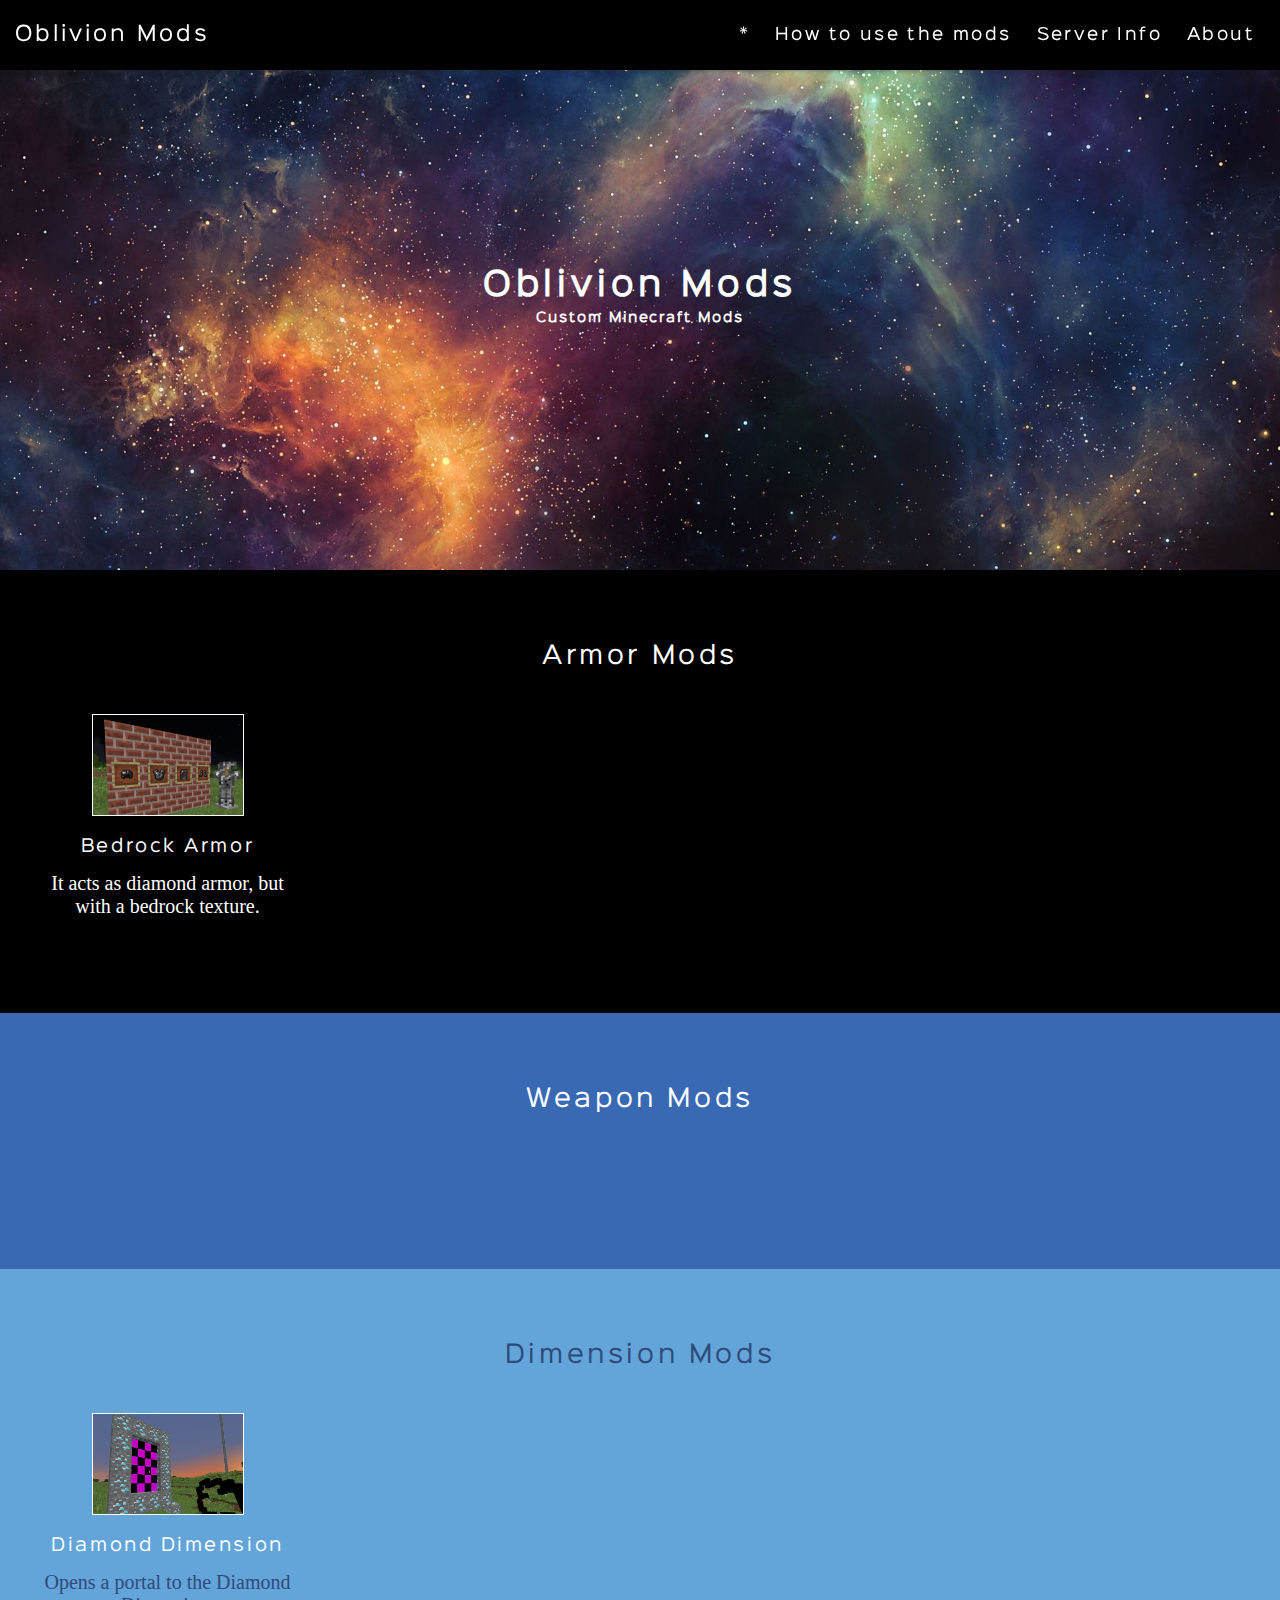
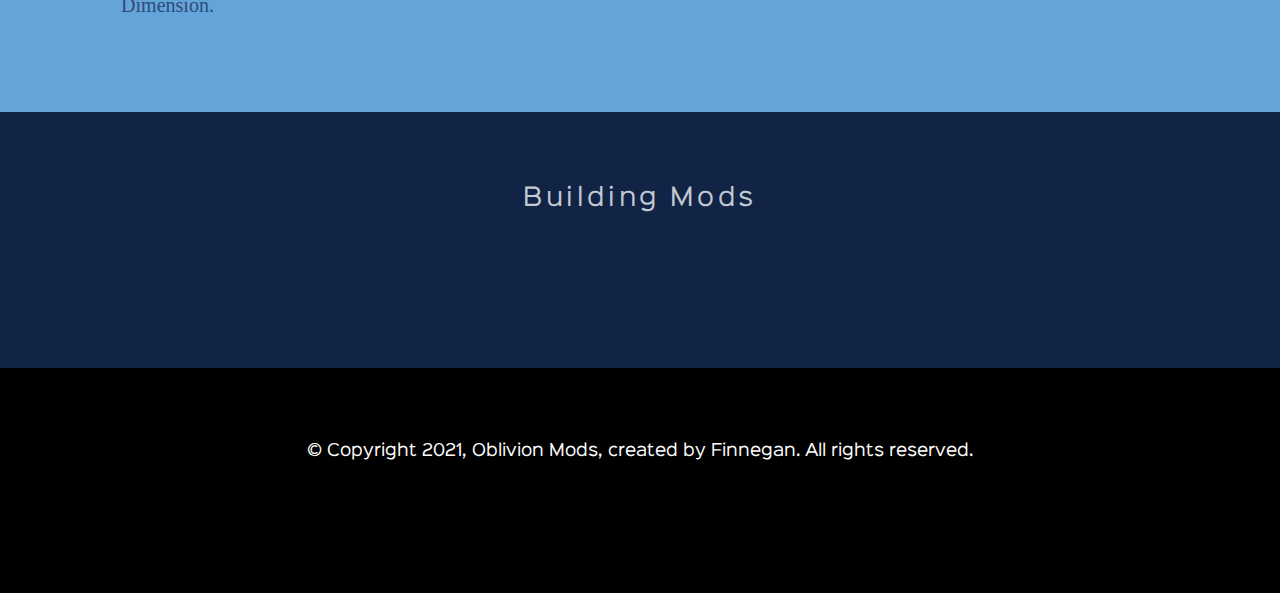
==== index.html @ d6055b13 "website update" ====
<!DOCTYPE html>

<html lang="en" xmlns="http://www.w3.org/1999/xhtml">

<head>
    <meta charset="utf-8" />
    <meta name="viewport" content="width=device-width, initial-scale=1, shrink-to-fit=no">
    <title>
        Oblivion Mods
    </title>
    <link rel="icon" href="images/favicon.png">
    <link rel="stylesheet" href="css/hamburgers.min.css">
    <link rel="stylesheet" type="text/css" href="css/index.css">
    <script type="text/javascript" src="js/index.js"></script>
</head>

<body>
    <header>
        <nav class="nav">
            <div class="nav-brand">
                <a href="index.html"><!--<div class="logo-image"></div>-->Oblivion Mods</a>
            </div>
            <button class="hamburger hamburger--collapse" type="button">
                <span class="hamburger-box">
                    <span class="hamburger-inner"></span>
                </span>
            </button>   
            <div class="nav-links">
                <ul>
                    <li><a href="./Treys-mods.html">*</a></li>
                    <li><a href="./how-to-use-mods.html">How to use the mods</a></li>
                    <li><a href="./server-info.html">Server Info</a></li>
                    <li><a href="./about.html">About</a></li>
                </ul>
            </div>
        </nav>
    </header>
    <section class="home-image">
        <div class="home-image-inner">
            <h1>Oblivion Mods</h1>
            <h3>Custom Minecraft Mods</h3>
        </div>
    </section>
    <section class="home-section">
        <div class="home-section-inner">
            <h2>Armor Mods</h2>
            <div class="grid-container">
                <div class="grid-item">
                    <img class="bedrock-armor" src="./images/bedrock-armor.png" alt="Bedrock armor">
                    <div><a href="./mods/bedrock_armor.jar" alt="Bedrock Armor"><h3>Bedrock Armor</h3></a></div>
                    It acts as diamond armor, but with a bedrock texture.
                </div>
                <div class="grid-item">
                    <div><h3></h3></div>
                    <div><a href="#" alt=""></a></div>
                    
                </div>
                <div class="grid-item">
                    <div><h3></h3></div>
                    <div><a href="#" alt=""></a></div>
                    
                </div>
                <div class="grid-item">
                    <div><h3></h3></div>
                    <div><a href="#" alt=""></a></div>
                    
                </div>
            </div>
        </div>
    </section>
    <section class="home-section">
        <div class="home-section-inner">
            <h2>Weapon Mods</h2>
            <div class="grid-container">
                <div class="grid-item">
                    <div><h3></h3></div>
                    <div><a href="#" alt=""></a></div>
                    
                </div>
                <div class="grid-item">
                    <div><h3></h3></div>
                    <div><a href="#" alt=""></a></div>
                    
                </div>
                <div class="grid-item">
                    <div><h3></h3></div>
                    <div><a href="#" alt=""></a></div>
                    
                </div>
                <div class="grid-item">
                    <div><h3></h3></div>
                    <div><a href="#" alt=""></a></div>
                    
                </div>
            </div>
        </div>
    </section>
    <section class="home-section">
        <div class="home-section-inner">
            <h2>Dimension Mods</h2>
            <div class="grid-container">
                <div class="grid-item">
                    <img class="diamond-portal" src="./images/diamond-portal.png" alt="Diamond Portal">
                    <div><a href="./mods/diamond_dimension.jar" alt="Diamond Dimension"><h3>Diamond Dimension</h3></a></div>
                    Opens a portal to the Diamond Dimension.
                </div>
                <div class="grid-item">
                    <div><h3></h3></div>
                    <div><a href="#" alt=""></a></div>
                    
                </div>
                <div class="grid-item">
                    <div><h3></h3></div>
                    <div><a href="#" alt=""></a></div>
                    
                </div>
                <div class="grid-item">
                    <div><h3></h3></div>
                    <div><a href="#" alt=""></a></div>
                    
                </div>
            </div>
        </div>
    </section>
    <section class="home-section">
        <div class="home-section-inner">
            <h2>Building Mods</h2>
            <div class="grid-container">
                <div class="grid-item">
                    <div><h3></h3></div>
                    <div><a href="#" alt=""></a></div>
                    
                </div>
                <div class="grid-item">
                    <div><h3></h3></div>
                    <div><a href="#" alt=""></a></div>
                    
                </div>
                <div class="grid-item">
                    <div><h3></h3></div>
                    <div><a href="#" alt=""></a></div>
                    
                </div>
                <div class="grid-item">
                    <div><h3></h3></div>
                    <div><a href="#" alt=""></a></div>
                    
                </div>
            </div>
        </div>
    </section>
    <footer>
        <div class="footer-content">
            <div class="footer-copyright">&copy; Copyright 2021, Oblivion Mods, created by Finnegan. All rights reserved.</div>
        </div>
    </footer>
</body>
</html>
---- css/hamburgers.min.css ----
/*!
 * Hamburgers
 * @description Tasty CSS-animated hamburgers
 * @author Jonathan Suh @jonsuh
 * @site https://jonsuh.com/hamburgers
 * @link https://github.com/jonsuh/hamburgers
 */.hamburger{font:inherit;display:inline-block;overflow:visible;margin:0;padding:15px;cursor:pointer;transition-timing-function:linear;transition-duration:.15s;transition-property:opacity,filter;text-transform:none;color:inherit;border:0;background-color:transparent}.hamburger.is-active:hover,.hamburger:hover{opacity:.7}.hamburger.is-active .hamburger-inner,.hamburger.is-active .hamburger-inner:after,.hamburger.is-active .hamburger-inner:before{background-color:#000}.hamburger-box{position:relative;display:inline-block;width:40px;height:24px}.hamburger-inner{top:50%;display:block;margin-top:-2px}.hamburger-inner,.hamburger-inner:after,.hamburger-inner:before{position:absolute;width:40px;height:4px;transition-timing-function:ease;transition-duration:.15s;transition-property:transform;border-radius:4px;background-color:#000}.hamburger-inner:after,.hamburger-inner:before{display:block;content:""}.hamburger-inner:before{top:-10px}.hamburger-inner:after{bottom:-10px}.hamburger--3dx .hamburger-box{perspective:80px}.hamburger--3dx .hamburger-inner{transition:transform .15s cubic-bezier(.645,.045,.355,1),background-color 0s cubic-bezier(.645,.045,.355,1) .1s}.hamburger--3dx .hamburger-inner:after,.hamburger--3dx .hamburger-inner:before{transition:transform 0s cubic-bezier(.645,.045,.355,1) .1s}.hamburger--3dx.is-active .hamburger-inner{transform:rotateY(180deg);background-color:transparent!important}.hamburger--3dx.is-active .hamburger-inner:before{transform:translate3d(0,10px,0) rotate(45deg)}.hamburger--3dx.is-active .hamburger-inner:after{transform:translate3d(0,-10px,0) rotate(-45deg)}.hamburger--3dx-r .hamburger-box{perspective:80px}.hamburger--3dx-r .hamburger-inner{transition:transform .15s cubic-bezier(.645,.045,.355,1),background-color 0s cubic-bezier(.645,.045,.355,1) .1s}.hamburger--3dx-r .hamburger-inner:after,.hamburger--3dx-r .hamburger-inner:before{transition:transform 0s cubic-bezier(.645,.045,.355,1) .1s}.hamburger--3dx-r.is-active .hamburger-inner{transform:rotateY(-180deg);background-color:transparent!important}.hamburger--3dx-r.is-active .hamburger-inner:before{transform:translate3d(0,10px,0) rotate(45deg)}.hamburger--3dx-r.is-active .hamburger-inner:after{transform:translate3d(0,-10px,0) rotate(-45deg)}.hamburger--3dy .hamburger-box{perspective:80px}.hamburger--3dy .hamburger-inner{transition:transform .15s cubic-bezier(.645,.045,.355,1),background-color 0s cubic-bezier(.645,.045,.355,1) .1s}.hamburger--3dy .hamburger-inner:after,.hamburger--3dy .hamburger-inner:before{transition:transform 0s cubic-bezier(.645,.045,.355,1) .1s}.hamburger--3dy.is-active .hamburger-inner{transform:rotateX(-180deg);background-color:transparent!important}.hamburger--3dy.is-active .hamburger-inner:before{transform:translate3d(0,10px,0) rotate(45deg)}.hamburger--3dy.is-active .hamburger-inner:after{transform:translate3d(0,-10px,0) rotate(-45deg)}.hamburger--3dy-r .hamburger-box{perspective:80px}.hamburger--3dy-r .hamburger-inner{transition:transform .15s cubic-bezier(.645,.045,.355,1),background-color 0s cubic-bezier(.645,.045,.355,1) .1s}.hamburger--3dy-r .hamburger-inner:after,.hamburger--3dy-r .hamburger-inner:before{transition:transform 0s cubic-bezier(.645,.045,.355,1) .1s}.hamburger--3dy-r.is-active .hamburger-inner{transform:rotateX(180deg);background-color:transparent!important}.hamburger--3dy-r.is-active .hamburger-inner:before{transform:translate3d(0,10px,0) rotate(45deg)}.hamburger--3dy-r.is-active .hamburger-inner:after{transform:translate3d(0,-10px,0) rotate(-45deg)}.hamburger--3dxy .hamburger-box{perspective:80px}.hamburger--3dxy .hamburger-inner{transition:transform .15s cubic-bezier(.645,.045,.355,1),background-color 0s cubic-bezier(.645,.045,.355,1) .1s}.hamburger--3dxy .hamburger-inner:after,.hamburger--3dxy .hamburger-inner:before{transition:transform 0s cubic-bezier(.645,.045,.355,1) .1s}.hamburger--3dxy.is-active .hamburger-inner{transform:rotateX(180deg) rotateY(180deg);background-color:transparent!important}.hamburger--3dxy.is-active .hamburger-inner:before{transform:translate3d(0,10px,0) rotate(45deg)}.hamburger--3dxy.is-active .hamburger-inner:after{transform:translate3d(0,-10px,0) rotate(-45deg)}.hamburger--3dxy-r .hamburger-box{perspective:80px}.hamburger--3dxy-r .hamburger-inner{transition:transform .15s cubic-bezier(.645,.045,.355,1),background-color 0s cubic-bezier(.645,.045,.355,1) .1s}.hamburger--3dxy-r .hamburger-inner:after,.hamburger--3dxy-r .hamburger-inner:before{transition:transform 0s cubic-bezier(.645,.045,.355,1) .1s}.hamburger--3dxy-r.is-active .hamburger-inner{transform:rotateX(180deg) rotateY(180deg) rotate(-180deg);background-color:transparent!important}.hamburger--3dxy-r.is-active .hamburger-inner:before{transform:translate3d(0,10px,0) rotate(45deg)}.hamburger--3dxy-r.is-active .hamburger-inner:after{transform:translate3d(0,-10px,0) rotate(-45deg)}.hamburger--arrow.is-active .hamburger-inner:before{transform:translate3d(-8px,0,0) rotate(-45deg) scaleX(.7)}.hamburger--arrow.is-active .hamburger-inner:after{transform:translate3d(-8px,0,0) rotate(45deg) scaleX(.7)}.hamburger--arrow-r.is-active .hamburger-inner:before{transform:translate3d(8px,0,0) rotate(45deg) scaleX(.7)}.hamburger--arrow-r.is-active .hamburger-inner:after{transform:translate3d(8px,0,0) rotate(-45deg) scaleX(.7)}.hamburger--arrowalt .hamburger-inner:before{transition:top .1s ease .1s,transform .1s cubic-bezier(.165,.84,.44,1)}.hamburger--arrowalt .hamburger-inner:after{transition:bottom .1s ease .1s,transform .1s cubic-bezier(.165,.84,.44,1)}.hamburger--arrowalt.is-active .hamburger-inner:before{top:0;transition:top .1s ease,transform .1s cubic-bezier(.895,.03,.685,.22) .1s;transform:translate3d(-8px,-10px,0) rotate(-45deg) scaleX(.7)}.hamburger--arrowalt.is-active .hamburger-inner:after{bottom:0;transition:bottom .1s ease,transform .1s cubic-bezier(.895,.03,.685,.22) .1s;transform:translate3d(-8px,10px,0) rotate(45deg) scaleX(.7)}.hamburger--arrowalt-r .hamburger-inner:before{transition:top .1s ease .1s,transform .1s cubic-bezier(.165,.84,.44,1)}.hamburger--arrowalt-r .hamburger-inner:after{transition:bottom .1s ease .1s,transform .1s cubic-bezier(.165,.84,.44,1)}.hamburger--arrowalt-r.is-active .hamburger-inner:before{top:0;transition:top .1s ease,transform .1s cubic-bezier(.895,.03,.685,.22) .1s;transform:translate3d(8px,-10px,0) rotate(45deg) scaleX(.7)}.hamburger--arrowalt-r.is-active .hamburger-inner:after{bottom:0;transition:bottom .1s ease,transform .1s cubic-bezier(.895,.03,.685,.22) .1s;transform:translate3d(8px,10px,0) rotate(-45deg) scaleX(.7)}.hamburger--arrowturn.is-active .hamburger-inner{transform:rotate(-180deg)}.hamburger--arrowturn.is-active .hamburger-inner:before{transform:translate3d(8px,0,0) rotate(45deg) scaleX(.7)}.hamburger--arrowturn.is-active .hamburger-inner:after{transform:translate3d(8px,0,0) rotate(-45deg) scaleX(.7)}.hamburger--arrowturn-r.is-active .hamburger-inner{transform:rotate(-180deg)}.hamburger--arrowturn-r.is-active .hamburger-inner:before{transform:translate3d(-8px,0,0) rotate(-45deg) scaleX(.7)}.hamburger--arrowturn-r.is-active .hamburger-inner:after{transform:translate3d(-8px,0,0) rotate(45deg) scaleX(.7)}.hamburger--boring .hamburger-inner,.hamburger--boring .hamburger-inner:after,.hamburger--boring .hamburger-inner:before{transition-property:none}.hamburger--boring.is-active .hamburger-inner{transform:rotate(45deg)}.hamburger--boring.is-active .hamburger-inner:before{top:0;opacity:0}.hamburger--boring.is-active .hamburger-inner:after{bottom:0;transform:rotate(-90deg)}.hamburger--collapse .hamburger-inner{top:auto;bottom:0;transition-delay:.13s;transition-timing-function:cubic-bezier(.55,.055,.675,.19);transition-duration:.13s}.hamburger--collapse .hamburger-inner:after{top:-20px;transition:top .2s cubic-bezier(.33333,.66667,.66667,1) .2s,opacity .1s linear}.hamburger--collapse .hamburger-inner:before{transition:top .12s cubic-bezier(.33333,.66667,.66667,1) .2s,transform .13s cubic-bezier(.55,.055,.675,.19)}.hamburger--collapse.is-active .hamburger-inner{transition-delay:.22s;transition-timing-function:cubic-bezier(.215,.61,.355,1);transform:translate3d(0,-10px,0) rotate(-45deg)}.hamburger--collapse.is-active .hamburger-inner:after{top:0;transition:top .2s cubic-bezier(.33333,0,.66667,.33333),opacity .1s linear .22s;opacity:0}.hamburger--collapse.is-active .hamburger-inner:before{top:0;transition:top .1s cubic-bezier(.33333,0,.66667,.33333) .16s,transform .13s cubic-bezier(.215,.61,.355,1) .25s;transform:rotate(-90deg)}.hamburger--collapse-r .hamburger-inner{top:auto;bottom:0;transition-delay:.13s;transition-timing-function:cubic-bezier(.55,.055,.675,.19);transition-duration:.13s}.hamburger--collapse-r .hamburger-inner:after{top:-20px;transition:top .2s cubic-bezier(.33333,.66667,.66667,1) .2s,opacity .1s linear}.hamburger--collapse-r .hamburger-inner:before{transition:top .12s cubic-bezier(.33333,.66667,.66667,1) .2s,transform .13s cubic-bezier(.55,.055,.675,.19)}.hamburger--collapse-r.is-active .hamburger-inner{transition-delay:.22s;transition-timing-function:cubic-bezier(.215,.61,.355,1);transform:translate3d(0,-10px,0) rotate(45deg)}.hamburger--collapse-r.is-active .hamburger-inner:after{top:0;transition:top .2s cubic-bezier(.33333,0,.66667,.33333),opacity .1s linear .22s;opacity:0}.hamburger--collapse-r.is-active .hamburger-inner:before{top:0;transition:top .1s cubic-bezier(.33333,0,.66667,.33333) .16s,transform .13s cubic-bezier(.215,.61,.355,1) .25s;transform:rotate(90deg)}.hamburger--elastic .hamburger-inner{top:2px;transition-timing-function:cubic-bezier(.68,-.55,.265,1.55);transition-duration:.275s}.hamburger--elastic .hamburger-inner:before{top:10px;transition:opacity .125s ease .275s}.hamburger--elastic .hamburger-inner:after{top:20px;transition:transform .275s cubic-bezier(.68,-.55,.265,1.55)}.hamburger--elastic.is-active .hamburger-inner{transition-delay:75ms;transform:translate3d(0,10px,0) rotate(135deg)}.hamburger--elastic.is-active .hamburger-inner:before{transition-delay:0s;opacity:0}.hamburger--elastic.is-active .hamburger-inner:after{transition-delay:75ms;transform:translate3d(0,-20px,0) rotate(-270deg)}.hamburger--elastic-r .hamburger-inner{top:2px;transition-timing-function:cubic-bezier(.68,-.55,.265,1.55);transition-duration:.275s}.hamburger--elastic-r .hamburger-inner:before{top:10px;transition:opacity .125s ease .275s}.hamburger--elastic-r .hamburger-inner:after{top:20px;transition:transform .275s cubic-bezier(.68,-.55,.265,1.55)}.hamburger--elastic-r.is-active .hamburger-inner{transition-delay:75ms;transform:translate3d(0,10px,0) rotate(-135deg)}.hamburger--elastic-r.is-active .hamburger-inner:before{transition-delay:0s;opacity:0}.hamburger--elastic-r.is-active .hamburger-inner:after{transition-delay:75ms;transform:translate3d(0,-20px,0) rotate(270deg)}.hamburger--emphatic{overflow:hidden}.hamburger--emphatic .hamburger-inner{transition:background-color .125s ease-in .175s}.hamburger--emphatic .hamburger-inner:before{left:0;transition:transform .125s cubic-bezier(.6,.04,.98,.335),top .05s linear .125s,left .125s ease-in .175s}.hamburger--emphatic .hamburger-inner:after{top:10px;right:0;transition:transform .125s cubic-bezier(.6,.04,.98,.335),top .05s linear .125s,right .125s ease-in .175s}.hamburger--emphatic.is-active .hamburger-inner{transition-delay:0s;transition-timing-function:ease-out;background-color:transparent!important}.hamburger--emphatic.is-active .hamburger-inner:before{top:-80px;left:-80px;transition:left .125s ease-out,top .05s linear .125s,transform .125s cubic-bezier(.075,.82,.165,1) .175s;transform:translate3d(80px,80px,0) rotate(45deg)}.hamburger--emphatic.is-active .hamburger-inner:after{top:-80px;right:-80px;transition:right .125s ease-out,top .05s linear .125s,transform .125s cubic-bezier(.075,.82,.165,1) .175s;transform:translate3d(-80px,80px,0) rotate(-45deg)}.hamburger--emphatic-r{overflow:hidden}.hamburger--emphatic-r .hamburger-inner{transition:background-color .125s ease-in .175s}.hamburger--emphatic-r .hamburger-inner:before{left:0;transition:transform .125s cubic-bezier(.6,.04,.98,.335),top .05s linear .125s,left .125s ease-in .175s}.hamburger--emphatic-r .hamburger-inner:after{top:10px;right:0;transition:transform .125s cubic-bezier(.6,.04,.98,.335),top .05s linear .125s,right .125s ease-in .175s}.hamburger--emphatic-r.is-active .hamburger-inner{transition-delay:0s;transition-timing-function:ease-out;background-color:transparent!important}.hamburger--emphatic-r.is-active .hamburger-inner:before{top:80px;left:-80px;transition:left .125s ease-out,top .05s linear .125s,transform .125s cubic-bezier(.075,.82,.165,1) .175s;transform:translate3d(80px,-80px,0) rotate(-45deg)}.hamburger--emphatic-r.is-active .hamburger-inner:after{top:80px;right:-80px;transition:right .125s ease-out,top .05s linear .125s,transform .125s cubic-bezier(.075,.82,.165,1) .175s;transform:translate3d(-80px,-80px,0) rotate(45deg)}.hamburger--minus .hamburger-inner:after,.hamburger--minus .hamburger-inner:before{transition:bottom .08s ease-out 0s,top .08s ease-out 0s,opacity 0s linear}.hamburger--minus.is-active .hamburger-inner:after,.hamburger--minus.is-active .hamburger-inner:before{transition:bottom .08s ease-out,top .08s ease-out,opacity 0s linear .08s;opacity:0}.hamburger--minus.is-active .hamburger-inner:before{top:0}.hamburger--minus.is-active .hamburger-inner:after{bottom:0}.hamburger--slider .hamburger-inner{top:2px}.hamburger--slider .hamburger-inner:before{top:10px;transition-timing-function:ease;transition-duration:.15s;transition-property:transform,opacity}.hamburger--slider .hamburger-inner:after{top:20px}.hamburger--slider.is-active .hamburger-inner{transform:translate3d(0,10px,0) rotate(45deg)}.hamburger--slider.is-active .hamburger-inner:before{transform:rotate(-45deg) translate3d(-5.71429px,-6px,0);opacity:0}.hamburger--slider.is-active .hamburger-inner:after{transform:translate3d(0,-20px,0) rotate(-90deg)}.hamburger--slider-r .hamburger-inner{top:2px}.hamburger--slider-r .hamburger-inner:before{top:10px;transition-timing-function:ease;transition-duration:.15s;transition-property:transform,opacity}.hamburger--slider-r .hamburger-inner:after{top:20px}.hamburger--slider-r.is-active .hamburger-inner{transform:translate3d(0,10px,0) rotate(-45deg)}.hamburger--slider-r.is-active .hamburger-inner:before{transform:rotate(45deg) translate3d(5.71429px,-6px,0);opacity:0}.hamburger--slider-r.is-active .hamburger-inner:after{transform:translate3d(0,-20px,0) rotate(90deg)}.hamburger--spin .hamburger-inner{transition-timing-function:cubic-bezier(.55,.055,.675,.19);transition-duration:.22s}.hamburger--spin .hamburger-inner:before{transition:top .1s ease-in .25s,opacity .1s ease-in}.hamburger--spin .hamburger-inner:after{transition:bottom .1s ease-in .25s,transform .22s cubic-bezier(.55,.055,.675,.19)}.hamburger--spin.is-active .hamburger-inner{transition-delay:.12s;transition-timing-function:cubic-bezier(.215,.61,.355,1);transform:rotate(225deg)}.hamburger--spin.is-active .hamburger-inner:before{top:0;transition:top .1s ease-out,opacity .1s ease-out .12s;opacity:0}.hamburger--spin.is-active .hamburger-inner:after{bottom:0;transition:bottom .1s ease-out,transform .22s cubic-bezier(.215,.61,.355,1) .12s;transform:rotate(-90deg)}.hamburger--spin-r .hamburger-inner{transition-timing-function:cubic-bezier(.55,.055,.675,.19);transition-duration:.22s}.hamburger--spin-r .hamburger-inner:before{transition:top .1s ease-in .25s,opacity .1s ease-in}.hamburger--spin-r .hamburger-inner:after{transition:bottom .1s ease-in .25s,transform .22s cubic-bezier(.55,.055,.675,.19)}.hamburger--spin-r.is-active .hamburger-inner{transition-delay:.12s;transition-timing-function:cubic-bezier(.215,.61,.355,1);transform:rotate(-225deg)}.hamburger--spin-r.is-active .hamburger-inner:before{top:0;transition:top .1s ease-out,opacity .1s ease-out .12s;opacity:0}.hamburger--spin-r.is-active .hamburger-inner:after{bottom:0;transition:bottom .1s ease-out,transform .22s cubic-bezier(.215,.61,.355,1) .12s;transform:rotate(90deg)}.hamburger--spring .hamburger-inner{top:2px;transition:background-color 0s linear .13s}.hamburger--spring .hamburger-inner:before{top:10px;transition:top .1s cubic-bezier(.33333,.66667,.66667,1) .2s,transform .13s cubic-bezier(.55,.055,.675,.19)}.hamburger--spring .hamburger-inner:after{top:20px;transition:top .2s cubic-bezier(.33333,.66667,.66667,1) .2s,transform .13s cubic-bezier(.55,.055,.675,.19)}.hamburger--spring.is-active .hamburger-inner{transition-delay:.22s;background-color:transparent!important}.hamburger--spring.is-active .hamburger-inner:before{top:0;transition:top .1s cubic-bezier(.33333,0,.66667,.33333) .15s,transform .13s cubic-bezier(.215,.61,.355,1) .22s;transform:translate3d(0,10px,0) rotate(45deg)}.hamburger--spring.is-active .hamburger-inner:after{top:0;transition:top .2s cubic-bezier(.33333,0,.66667,.33333),transform .13s cubic-bezier(.215,.61,.355,1) .22s;transform:translate3d(0,10px,0) rotate(-45deg)}.hamburger--spring-r .hamburger-inner{top:auto;bottom:0;transition-delay:0s;transition-timing-function:cubic-bezier(.55,.055,.675,.19);transition-duration:.13s}.hamburger--spring-r .hamburger-inner:after{top:-20px;transition:top .2s cubic-bezier(.33333,.66667,.66667,1) .2s,opacity 0s linear}.hamburger--spring-r .hamburger-inner:before{transition:top .1s cubic-bezier(.33333,.66667,.66667,1) .2s,transform .13s cubic-bezier(.55,.055,.675,.19)}.hamburger--spring-r.is-active .hamburger-inner{transition-delay:.22s;transition-timing-function:cubic-bezier(.215,.61,.355,1);transform:translate3d(0,-10px,0) rotate(-45deg)}.hamburger--spring-r.is-active .hamburger-inner:after{top:0;transition:top .2s cubic-bezier(.33333,0,.66667,.33333),opacity 0s linear .22s;opacity:0}.hamburger--spring-r.is-active .hamburger-inner:before{top:0;transition:top .1s cubic-bezier(.33333,0,.66667,.33333) .15s,transform .13s cubic-bezier(.215,.61,.355,1) .22s;transform:rotate(90deg)}.hamburger--stand .hamburger-inner{transition:transform 75ms cubic-bezier(.55,.055,.675,.19) .15s,background-color 0s linear 75ms}.hamburger--stand .hamburger-inner:before{transition:top 75ms ease-in 75ms,transform 75ms cubic-bezier(.55,.055,.675,.19) 0s}.hamburger--stand .hamburger-inner:after{transition:bottom 75ms ease-in 75ms,transform 75ms cubic-bezier(.55,.055,.675,.19) 0s}.hamburger--stand.is-active .hamburger-inner{transition:transform 75ms cubic-bezier(.215,.61,.355,1) 0s,background-color 0s linear .15s;transform:rotate(90deg);background-color:transparent!important}.hamburger--stand.is-active .hamburger-inner:before{top:0;transition:top 75ms ease-out .1s,transform 75ms cubic-bezier(.215,.61,.355,1) .15s;transform:rotate(-45deg)}.hamburger--stand.is-active .hamburger-inner:after{bottom:0;transition:bottom 75ms ease-out .1s,transform 75ms cubic-bezier(.215,.61,.355,1) .15s;transform:rotate(45deg)}.hamburger--stand-r .hamburger-inner{transition:transform 75ms cubic-bezier(.55,.055,.675,.19) .15s,background-color 0s linear 75ms}.hamburger--stand-r .hamburger-inner:before{transition:top 75ms ease-in 75ms,transform 75ms cubic-bezier(.55,.055,.675,.19) 0s}.hamburger--stand-r .hamburger-inner:after{transition:bottom 75ms ease-in 75ms,transform 75ms cubic-bezier(.55,.055,.675,.19) 0s}.hamburger--stand-r.is-active .hamburger-inner{transition:transform 75ms cubic-bezier(.215,.61,.355,1) 0s,background-color 0s linear .15s;transform:rotate(-90deg);background-color:transparent!important}.hamburger--stand-r.is-active .hamburger-inner:before{top:0;transition:top 75ms ease-out .1s,transform 75ms cubic-bezier(.215,.61,.355,1) .15s;transform:rotate(-45deg)}.hamburger--stand-r.is-active .hamburger-inner:after{bottom:0;transition:bottom 75ms ease-out .1s,transform 75ms cubic-bezier(.215,.61,.355,1) .15s;transform:rotate(45deg)}.hamburger--squeeze .hamburger-inner{transition-timing-function:cubic-bezier(.55,.055,.675,.19);transition-duration:75ms}.hamburger--squeeze .hamburger-inner:before{transition:top 75ms ease .12s,opacity 75ms ease}.hamburger--squeeze .hamburger-inner:after{transition:bottom 75ms ease .12s,transform 75ms cubic-bezier(.55,.055,.675,.19)}.hamburger--squeeze.is-active .hamburger-inner{transition-delay:.12s;transition-timing-function:cubic-bezier(.215,.61,.355,1);transform:rotate(45deg)}.hamburger--squeeze.is-active .hamburger-inner:before{top:0;transition:top 75ms ease,opacity 75ms ease .12s;opacity:0}.hamburger--squeeze.is-active .hamburger-inner:after{bottom:0;transition:bottom 75ms ease,transform 75ms cubic-bezier(.215,.61,.355,1) .12s;transform:rotate(-90deg)}.hamburger--vortex .hamburger-inner{transition-timing-function:cubic-bezier(.19,1,.22,1);transition-duration:.2s}.hamburger--vortex .hamburger-inner:after,.hamburger--vortex .hamburger-inner:before{transition-delay:.1s;transition-timing-function:linear;transition-duration:0s}.hamburger--vortex .hamburger-inner:before{transition-property:top,opacity}.hamburger--vortex .hamburger-inner:after{transition-property:bottom,transform}.hamburger--vortex.is-active .hamburger-inner{transition-timing-function:cubic-bezier(.19,1,.22,1);transform:rotate(765deg)}.hamburger--vortex.is-active .hamburger-inner:after,.hamburger--vortex.is-active .hamburger-inner:before{transition-delay:0s}.hamburger--vortex.is-active .hamburger-inner:before{top:0;opacity:0}.hamburger--vortex.is-active .hamburger-inner:after{bottom:0;transform:rotate(90deg)}.hamburger--vortex-r .hamburger-inner{transition-timing-function:cubic-bezier(.19,1,.22,1);transition-duration:.2s}.hamburger--vortex-r .hamburger-inner:after,.hamburger--vortex-r .hamburger-inner:before{transition-delay:.1s;transition-timing-function:linear;transition-duration:0s}.hamburger--vortex-r .hamburger-inner:before{transition-property:top,opacity}.hamburger--vortex-r .hamburger-inner:after{transition-property:bottom,transform}.hamburger--vortex-r.is-active .hamburger-inner{transition-timing-function:cubic-bezier(.19,1,.22,1);transform:rotate(-765deg)}.hamburger--vortex-r.is-active .hamburger-inner:after,.hamburger--vortex-r.is-active .hamburger-inner:before{transition-delay:0s}.hamburger--vortex-r.is-active .hamburger-inner:before{top:0;opacity:0}.hamburger--vortex-r.is-active .hamburger-inner:after{bottom:0;transform:rotate(-90deg)}
---- css/index.css ----
@font-face {
    font-family: SinkinSans;
    src: url("../fonts/SinkinSans-400Regular.woff") format("woff");
}

body {
    overflow-x: hidden;
    margin: 0;
    padding-top: 0px;
    transition: padding-top .3s ease-in-out;
    background-color:#000;
}

header {
    position: fixed;
    top: 0;
    left: 0;
    width: 100%;
    box-shadow: 0 4px 6px -6px #222;
   background-color: #000;
}

.logo-image {
    background: url("../images/logo2.jpg") no-repeat;
    background-size: cover;
    height: 100px;
    width:100px;
}

.bedrock-armor {
    height: 100px;
    width: 150px;
    border: 1px solid #fff;
}

.diamond-portal {
    height: 100px;
    width: 150px;
    border: 1px solid #fff;
}
.hi-image {
    background: url("../images/photo_space_hubble_1_stsci-h-p2016a-m.jpg") no-repeat;
    background-size: cover;
    height: auto;
    background-position: 50% 75%;
}

.home-image {
    background: url("../images/space.jpg") no-repeat;
    background-size: cover;
    height: auto;
    background-position: 50% 75%;
}

.server-image {
    background: url("../images/spacee-740x463.jpg") no-repeat;
    background-size: cover;
    height: auto;
    background-position: 50% 75%;
}
.Abc-image {
    background: url("../images/pulsar-831502910.jpg") no-repeat;
    background-size: cover;
    height: auto;
    background-position: 50% 75%;
}
.home-image-inner {
    color:#fff;
    text-align: center;
    font-family: sans-serif;
    height: 500px;

}

.home-image-inner h1 {
    letter-spacing: .15em;
    font-size: 2em;
    padding-top: 200px;
    font-family: SinkinSans;
    margin-top: 0px;
    margin-bottom: 10px;
}

.home-image-inner h3 {
    letter-spacing: .15em;
    font-size: .8em;
    font-family: SinkinSans;
    margin-top: 0px;
}


.nav {
    min-height: 70px;
    font-family: SinkinSans;
    display: flex;
    align-items: center;
    margin: auto;
    justify-content: space-between;
    padding: 0 15px;
}

.nav-brand {
    display: inline-block;
    /* border: 2px solid #fff;
    padding:3px;
    border-radius: 3px; */
}

.nav-brand a {
    text-decoration: none;
    font-size: 1.25em;
    color:#fff;
    letter-spacing: .15em;
}

.nav-links ul {
    list-style: none;
    margin: 0;
    padding: 0;
}

.nav-links li {
    display: inline;
    padding: 10px;
}

.nav-links a {
    text-decoration: none;
    font-size: 1em;
    color:#fff;
    letter-spacing: .15em;
}


.hamburger {
    display: none;
}

.hamburger-inner, .hamburger-inner:after, .hamburger-inner:before {
    background-color: #fff;
}

.hamburger.is-active .hamburger-inner, .hamburger.is-active .hamburger-inner:after, .hamburger.is-active .hamburger-inner:before {
    background-color: #fff;
}

button.hamburger:focus {
    outline:0;
}

.grid-container {
    display: -ms-grid;
    display:grid;
    grid-template-columns: repeat(4, 1fr);
    -ms-grid-columns: 1fr 1fr 1fr 1fr;
    grid-gap: 10px;
    
}

.grid-item {
    text-align: center;
    font-size: 1.25em;
    padding: 20px;
    max-width: 250px;
    margin: auto;
}


@media only screen and (max-width: 768px) {
    .hamburger {
        display: inline-block;
    }

    .nav-links li {
        display: block;
        text-align: center;
        padding: 0;
        border-bottom: 1px solid #fff;  
        background-color: #000;    
        }


    .nav-links {
        position: absolute;
        top: 0px;
        left: 0px;
        margin-top: 70px;
        width: 100%;
        max-height: 0px;
        overflow: hidden;
        transition: all .5s ease-in-out;
    }
    
    .nav-links a {
        display: block;
        padding: 20px 0;
    }
    
    .hamburger-show-nav-links {
        transition: all .3s ease-in-out;
        max-height:500px;
    }

    .nav-links ul {
       margin-bottom: 10px;
        box-shadow: 0 4px 6px -6px #222;
    }

    .grid-container {
        display:block;
    }
}



.home-section {
    padding: 75px 15px;
    text-align: center;
}

.home-section-inner h2 {
    font-size: 1.5em;
    letter-spacing: .15em;
    font-family: SinkinSans;
    margin:0;
    margin-bottom: 25px;
    font-weight: 300;
}

.home-section-inner h3 {
    font-size: .85em;
    font-family: SinkinSans;
    font-weight: 500;
    letter-spacing: .15em;
}

section:nth-of-type(2) {
    color: #fff;
}

section:nth-of-type(2) a, section:nth-of-type(4) a{
    color:#fff;
    text-decoration: none;
}

section:nth-of-type(2) a:hover, section:nth-of-type(4) a:hover {
    text-decoration: underline;
}

section:nth-of-type(3) {
    background-color: #3969b3;
    color: #fff;
}

section:nth-of-type(4) {
    background-color: #63a4d9;
    color: #304b7a;
}

section:nth-of-type(5) {
    background-color: #122445;
    color: #c1c9d3;
}


/*
section:nth-of-type(2) .grid-item {
    border: 1px solid #3969b3;
}

section:nth-of-type(3) .grid-item {
    border: 1px solid #fff;
}

section:nth-of-type(4) .grid-item {
    border: 1px solid #304b7a;
}
section:nth-of-type(5) .grid-item {
    border: 1px solid #a4a4ac;
}
*/







body {
    overflow-x: hidden;
    margin: 0;
    padding-top: 70px;
    transition: padding-top .3s ease-in-out;
}



footer {
    height: 150px;
    text-align: center;
    padding-top: 75px;
    font-family: SinkinSans;
    color:#fff;
}
/*
.nav {
    height: 70px;
    max-width: 1000px;
    font-family: sans-serif;
    display: flex;
    align-items: center;
    margin: auto;
    justify-content: space-between;
    padding: 0 15px;
}

.footer-content {
    height: 150px;
    max-width: 1000px;
    font-family: sans-serif;
    display: flex;
    flex-direction: column;
    margin: auto;
    justify-content: space-between;
    padding: 0 15px;
}

.footer-copyright {
    font-size: .90em;
    align-self: center;
    margin-top: 48px;
}

.footer-brand {
    font-size: 1.5em;
    margin-bottom: 25px;
    align-self: flex-end;
}

.nav-brand {
    display: inline-block;
}

.nav-brand a {
    text-decoration: none;
    color: #2B6592;
    font-size: 1.5em;
}

.nav-links ul {
    list-style: none;
    margin: 0;
    padding: 0;
}

.nav-links li {
    display: inline;
    padding: 0;
}

.nav-links a {
    text-decoration: none;
    color: #2B6592;
    font-size: 1.25em;
    opacity: .75;
    transition: opacity 0.3s linear ;
    padding: 10px;
}

.nav-links a::after {
    content: "/>";
    opacity: 0;
    transition: opacity 0.3s linear ;
}

.nav-links a::before {
    content:"<";
    opacity: 0;
    transition: opacity 0.3s linear ;
}

.nav-links a:hover::after {
    content:"/>";
    opacity: 1;
}

.nav-links a:hover::before {
    content:"<";
    opacity: 1;
}

.nav-links a:hover {
    opacity: 1;
}

.hamburger {
    display: none;
}

.hamburger-inner, .hamburger-inner::before, .hamburger-inner::after,
.hamburger.is-active .hamburger-inner, .hamburger.is-active .hamburger-inner::before, .hamburger.is-active .hamburger-inner::after{
    background-color: #2B6592;
    height:1.5px;
    width: 35px;
}

button.hamburger:focus {
    outline:0;
}

@media only screen and (max-width: 768px) {
    .hamburger {
        display: inline-block;
    }

    .nav-links li {
    display: block;
    text-align: center;
    padding: 0;
    border-bottom: 2px solid #eee;
    background-color: #fff;
  
    }

    .nav-links {
        position: absolute;
        top: 0px;
        left: 0px;
        margin-top: 60px;
        width: 100%;
        max-height: 0px;
        overflow: hidden;
        transition: all .3s ease-in-out;
    }

    .nav-links a {
        display: block;
        padding: 25px 0;
    }

    .hamburger-show-nav-links {
        transition: all .3s ease-in-out;
        max-height:500px;
    }
    .small-nav-margin {
        margin-top: 80px;
        transition: all .3s ease-in-out;
    }

}


.small-nav {
    height: 80px;
    transition: all .3s ease-in-out;
    
}

.small-nav-header 
{
    box-shadow: 0 4px 6px -6px #222;
}

.small-nav-padding {
    padding-top: 80px;
    transition: padding-top .3s ease-in-out;
}

*/
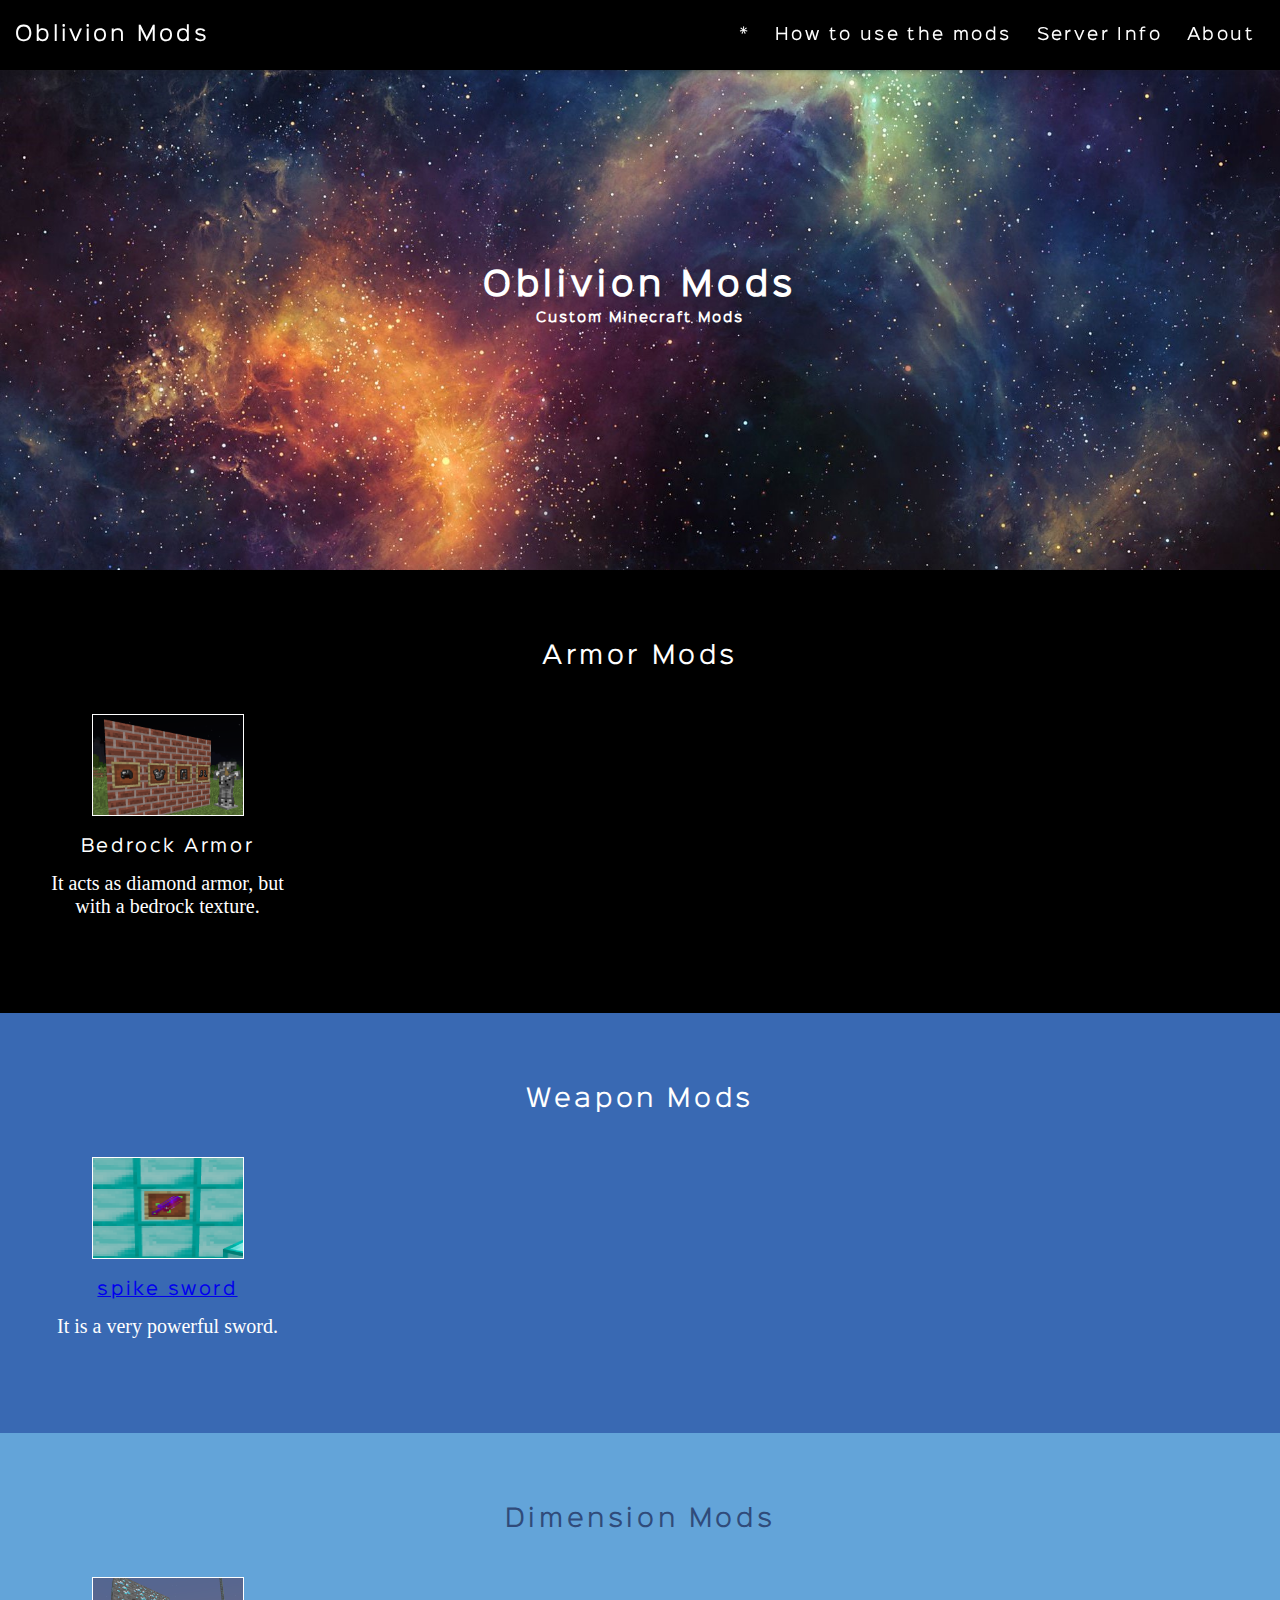
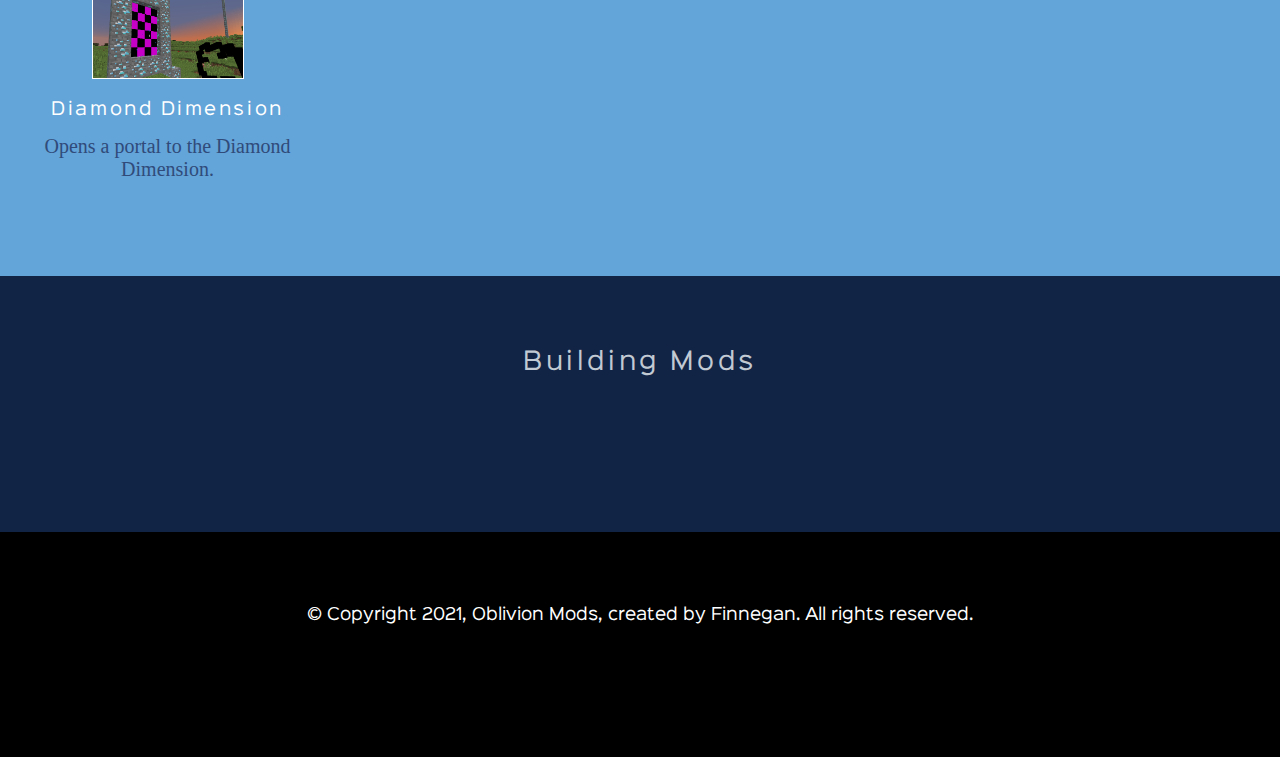
==== commit 46287411: "website update" ====
--- a/index.html
+++ b/index.html
@@ -28,7 +28,7 @@
             <div class="nav-links">
                 <ul>
                     <li><a href="./Treys-mods.html">*</a></li>
-                    <li><a href="./how-to-use-mods.html">How to use the mods</a></li>
+                    <li><a href="https://www.youtube.com/channel/UCqb-Yw4EIAEaI6qutqd3c8g">How to use the mods</a></li>
                     <li><a href="./server-info.html">Server Info</a></li>
                     <li><a href="./about.html">About</a></li>
                 </ul>
@@ -73,8 +73,9 @@
             <h2>Weapon Mods</h2>
             <div class="grid-container">
                 <div class="grid-item">
-                    <div><h3></h3></div>
-                    <div><a href="#" alt=""></a></div>
+                    <img class="bedrock-armor" src="./images/2021-01-18_15.18.08.png" alt="spike sword">
+                    <div><a href="./mods/spike_sword.jar" alt="Spike Sword"><h3>spike sword</h3></a></div>
+                    It is a very powerful sword.
                     
                 </div>
                 <div class="grid-item">
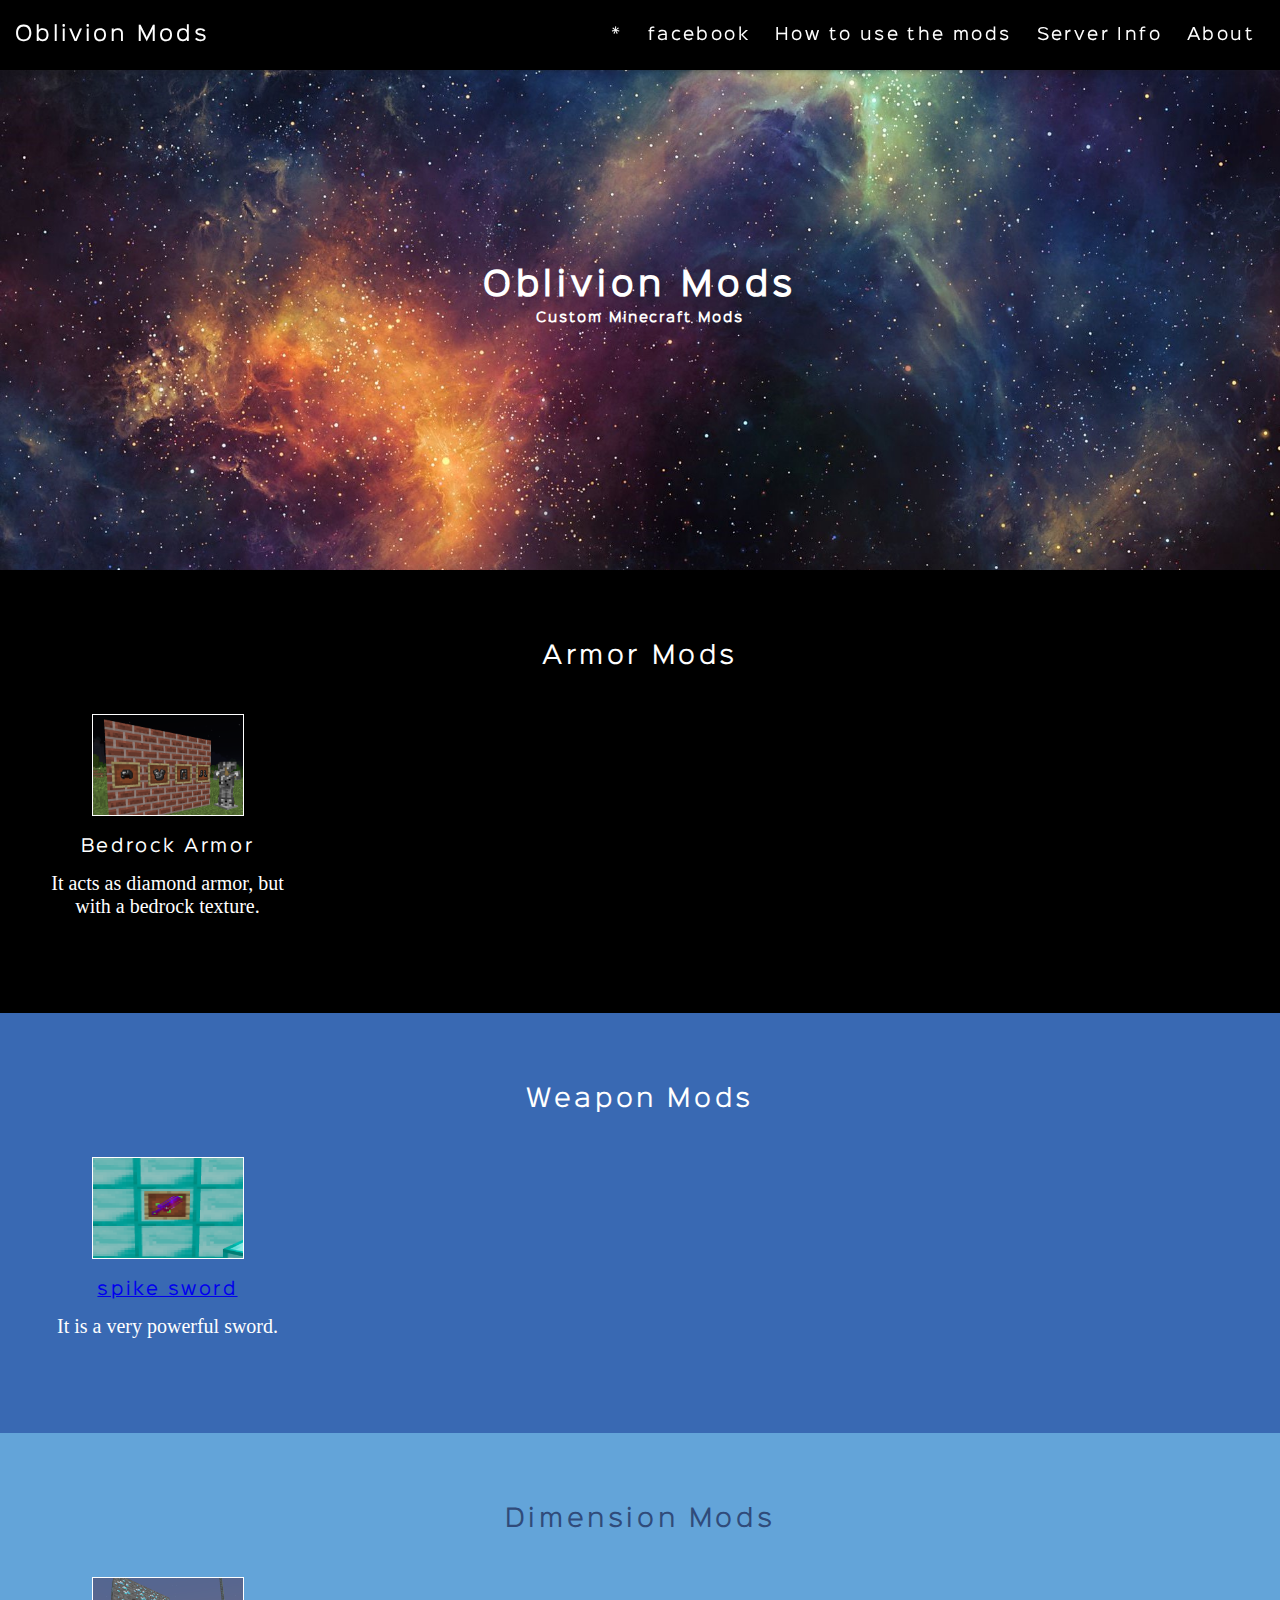
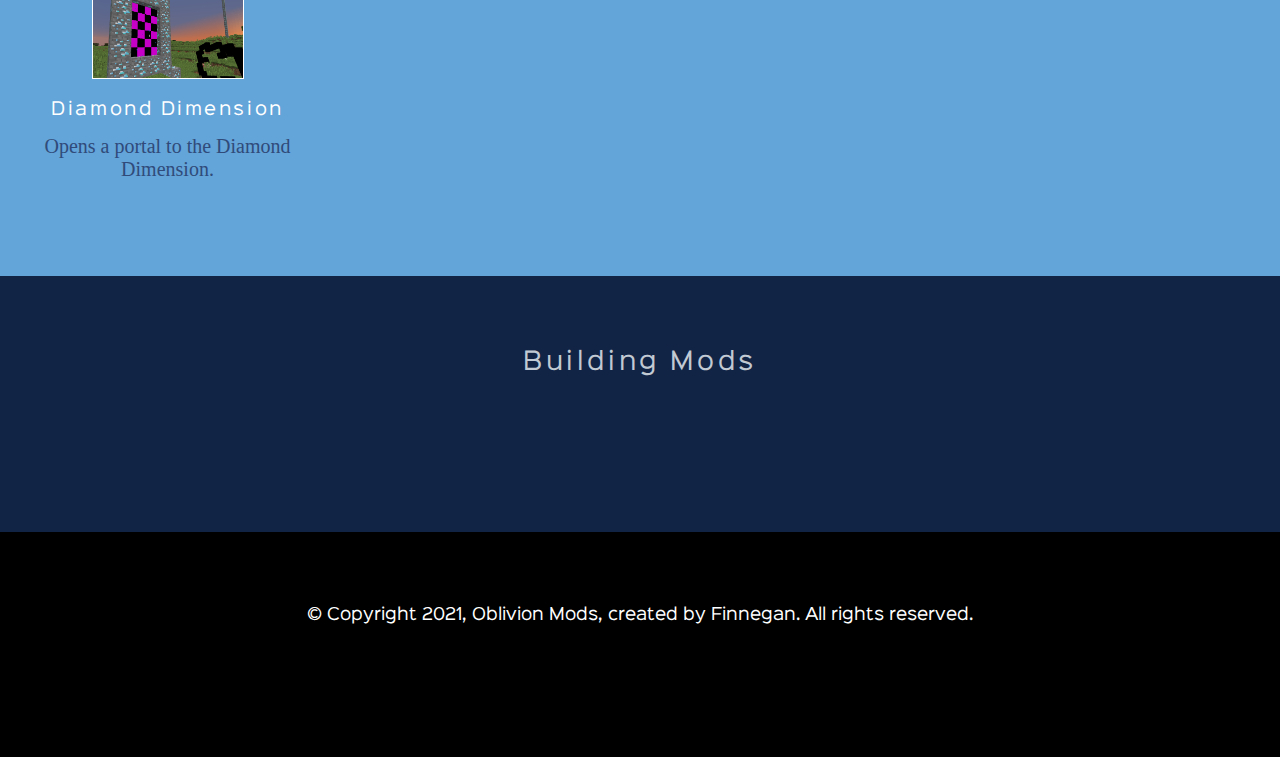
==== commit 5a12817d: "website update" ====
--- a/index.html
+++ b/index.html
@@ -27,7 +27,9 @@
             </button>   
             <div class="nav-links">
                 <ul>
+                    
                     <li><a href="./Treys-mods.html">*</a></li>
+                    <li><a href="https://www.facebook.com/groups/2726995270920156">facebook</a></li>
                     <li><a href="https://www.youtube.com/channel/UCqb-Yw4EIAEaI6qutqd3c8g">How to use the mods</a></li>
                     <li><a href="./server-info.html">Server Info</a></li>
                     <li><a href="./about.html">About</a></li>
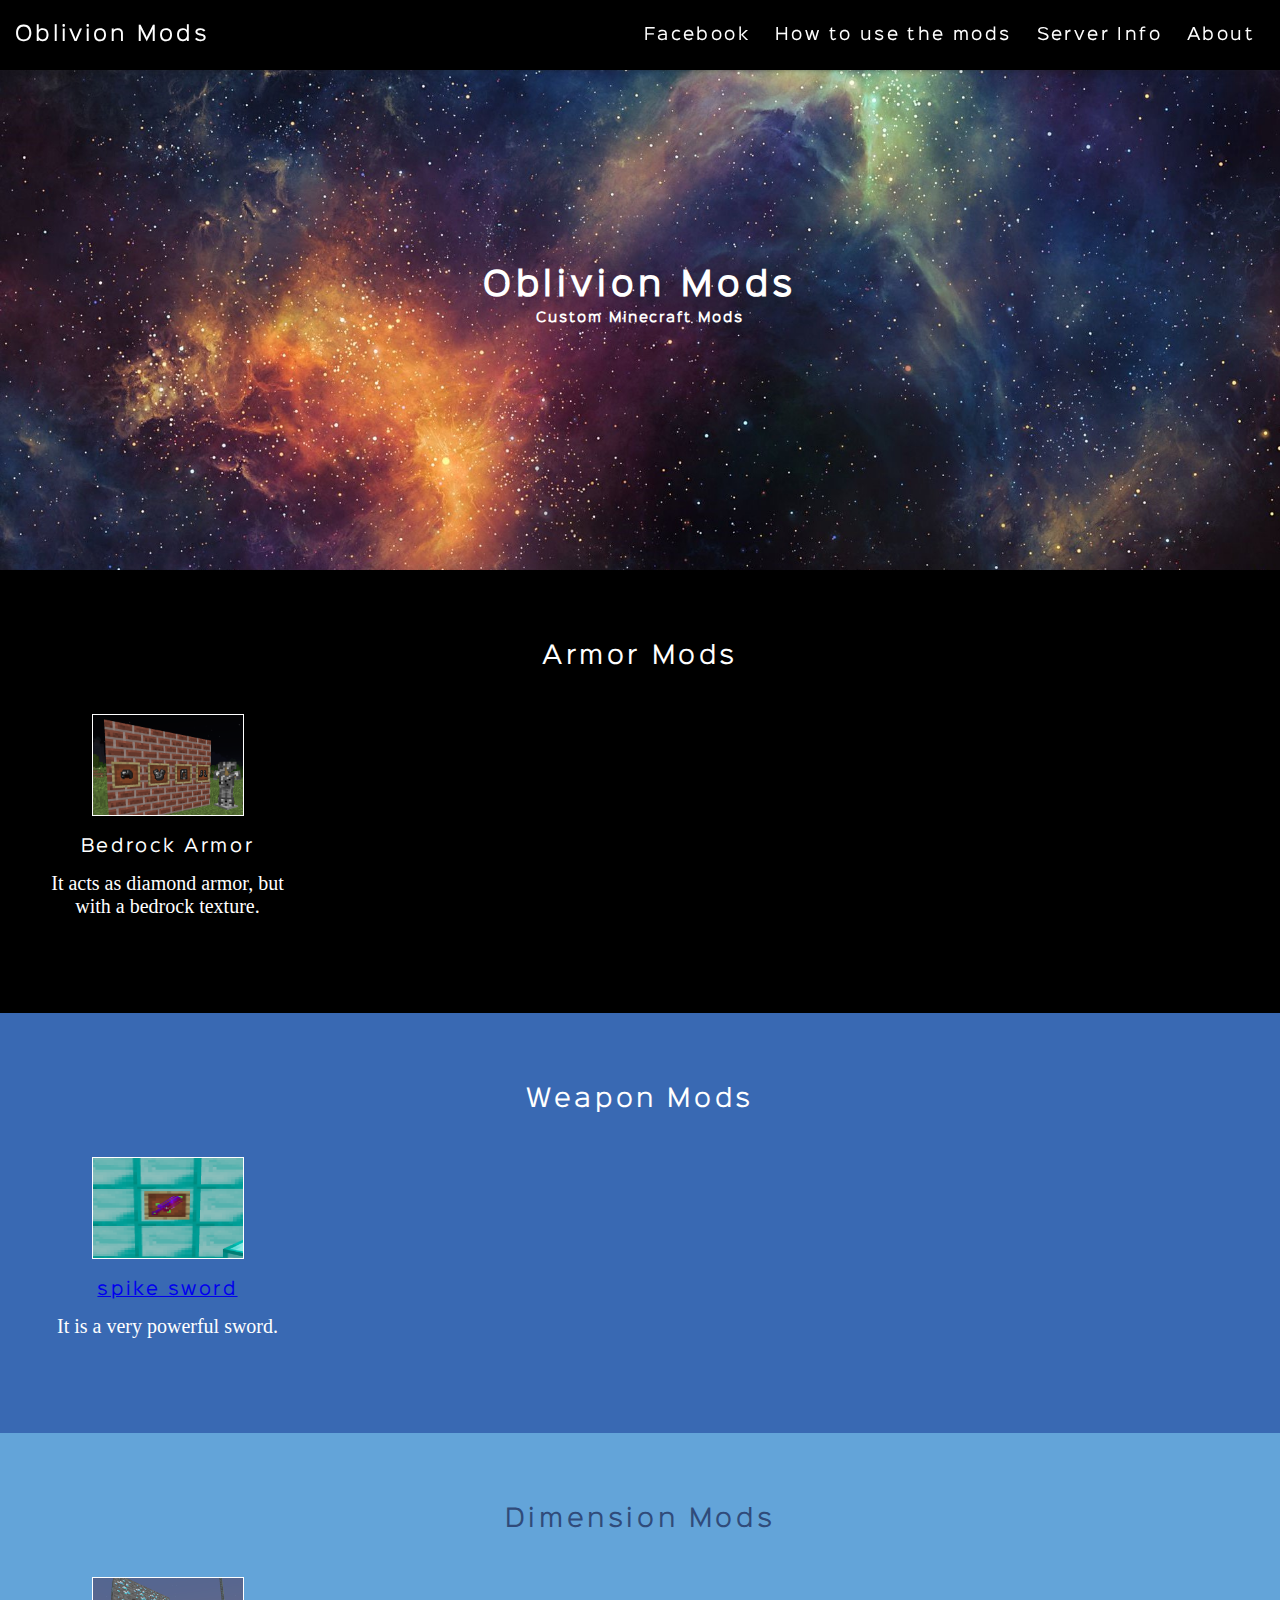
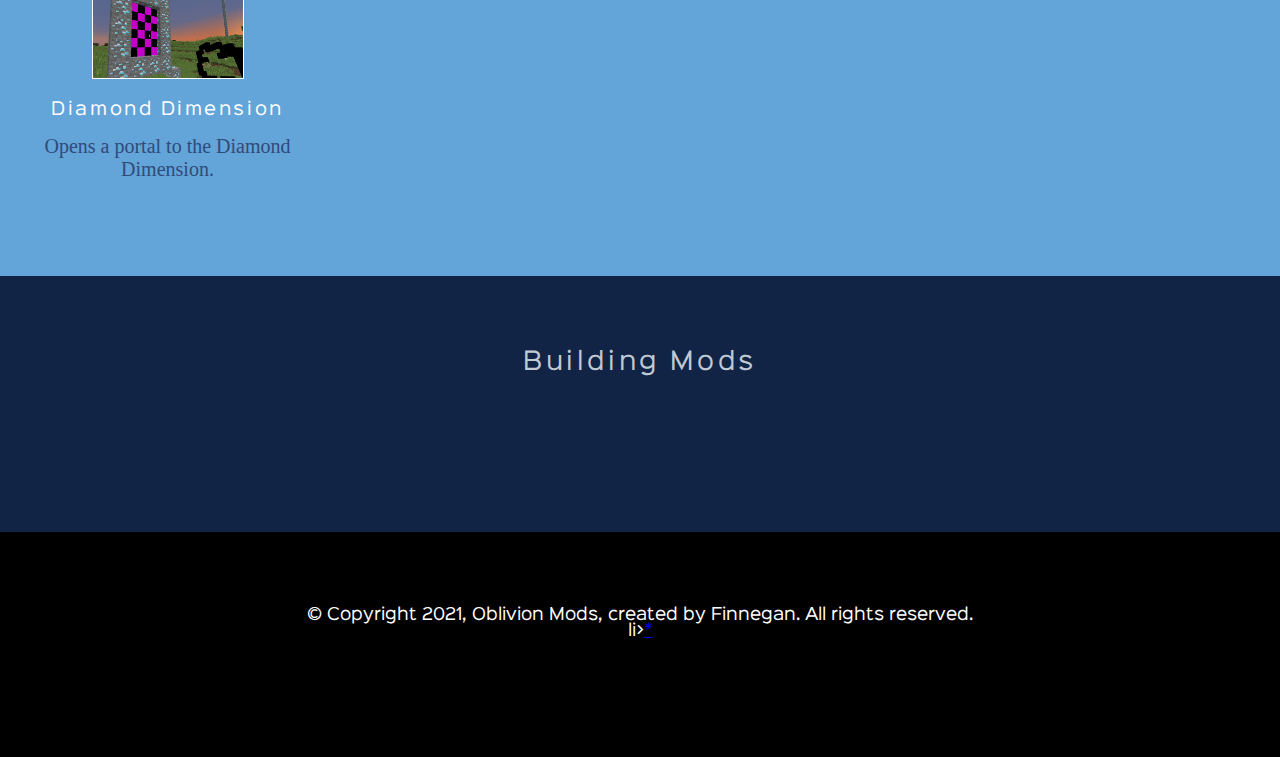
==== commit 5f95609a: "website update" ====
--- a/index.html
+++ b/index.html
@@ -28,8 +28,8 @@
             <div class="nav-links">
                 <ul>
                     
-                    <li><a href="./Treys-mods.html">*</a></li>
-                    <li><a href="https://www.facebook.com/groups/2726995270920156">facebook</a></li>
+
+                    <li><a href="https://www.facebook.com/groups/2726995270920156">Facebook</a></li>
                     <li><a href="https://www.youtube.com/channel/UCqb-Yw4EIAEaI6qutqd3c8g">How to use the mods</a></li>
                     <li><a href="./server-info.html">Server Info</a></li>
                     <li><a href="./about.html">About</a></li>
@@ -156,6 +156,7 @@
         <div class="footer-content">
             <div class="footer-copyright">&copy; Copyright 2021, Oblivion Mods, created by Finnegan. All rights reserved.</div>
         </div>
+        li><a href="./Treys-mods.html">*</a></li>
     </footer>
 </body>
 </html>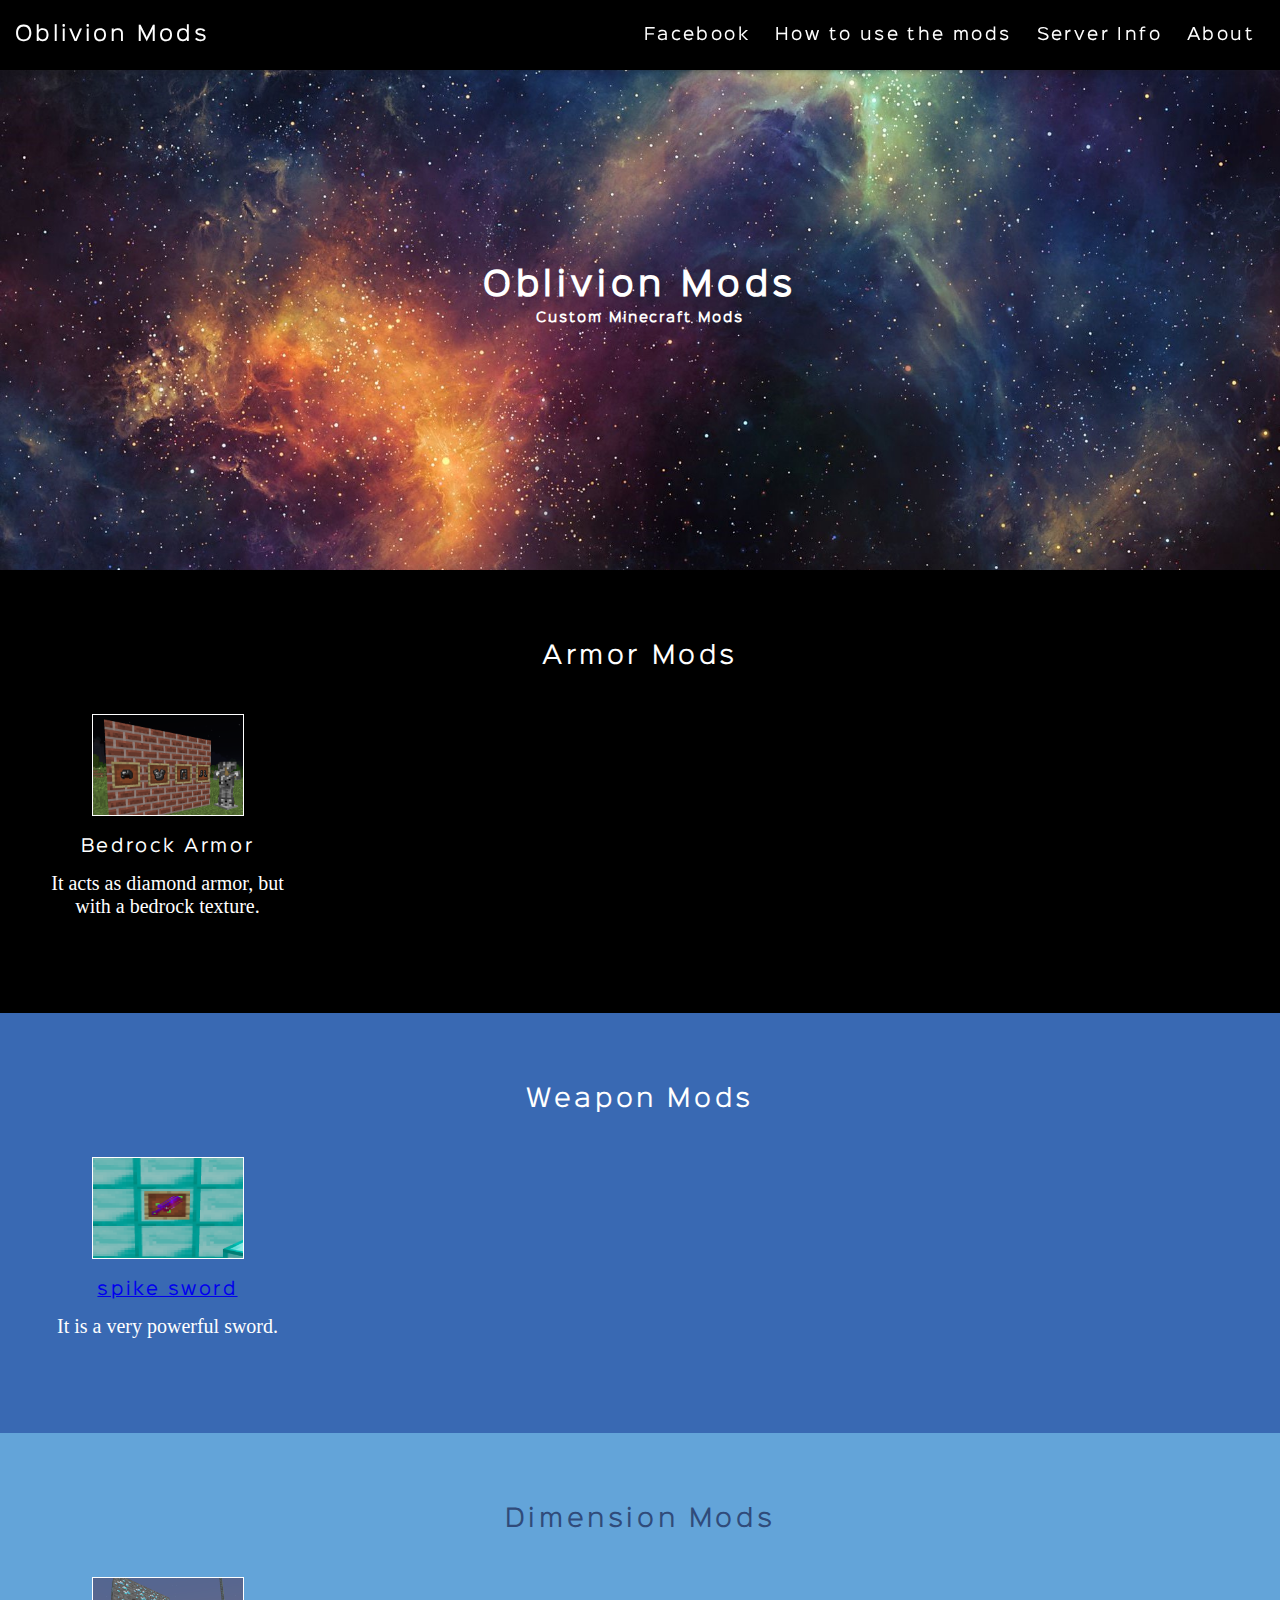
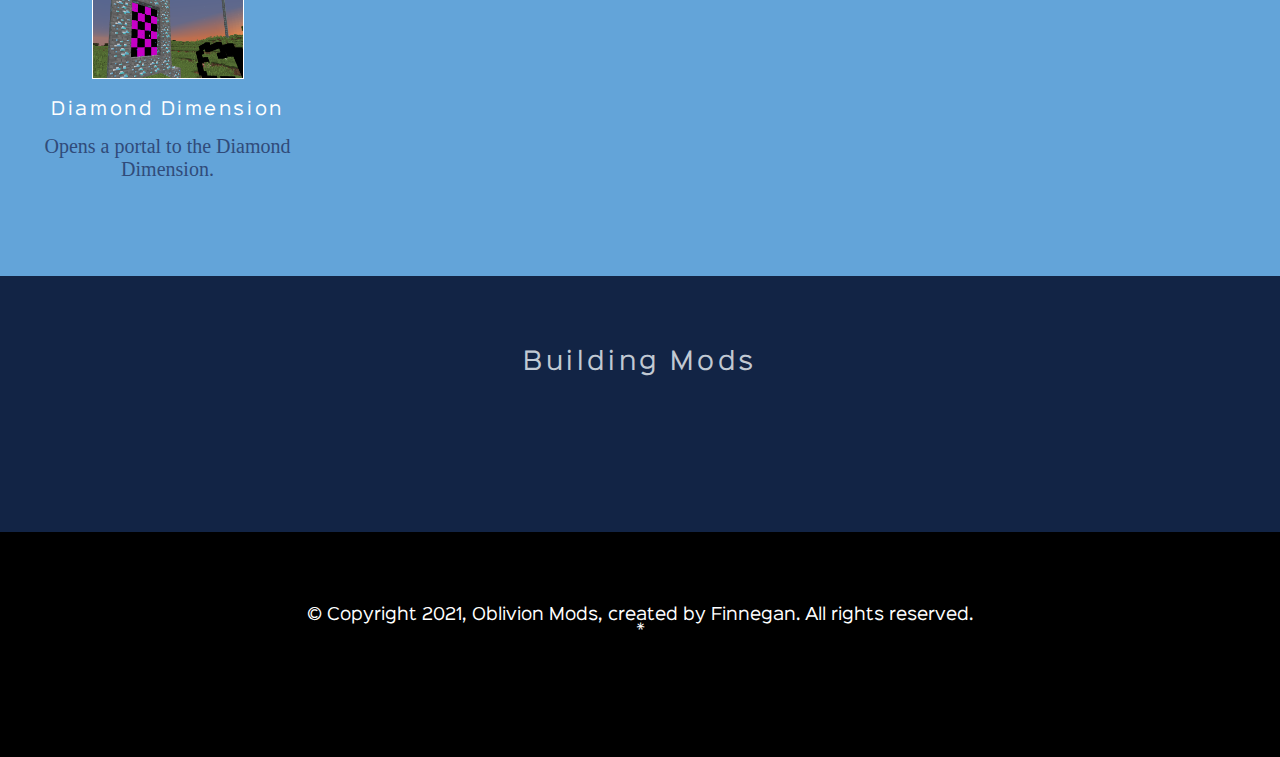
==== commit c2913f41: "website update" ====
--- a/index.html
+++ b/index.html
@@ -156,7 +156,7 @@
         <div class="footer-content">
             <div class="footer-copyright">&copy; Copyright 2021, Oblivion Mods, created by Finnegan. All rights reserved.</div>
         </div>
-        li><a href="./Treys-mods.html">*</a></li>
+        <div class="trey-link"><a href="./Treys-mods.html">*</a></div>
     </footer>
 </body>
 </html>--- a/css/index.css
+++ b/css/index.css
@@ -300,6 +300,11 @@
     text-align: center;
     padding-top: 75px;
     font-family: SinkinSans;
+    color:#fff;
+}
+
+.trey-link a {
+    text-decoration: none;
     color:#fff;
 }
 /*
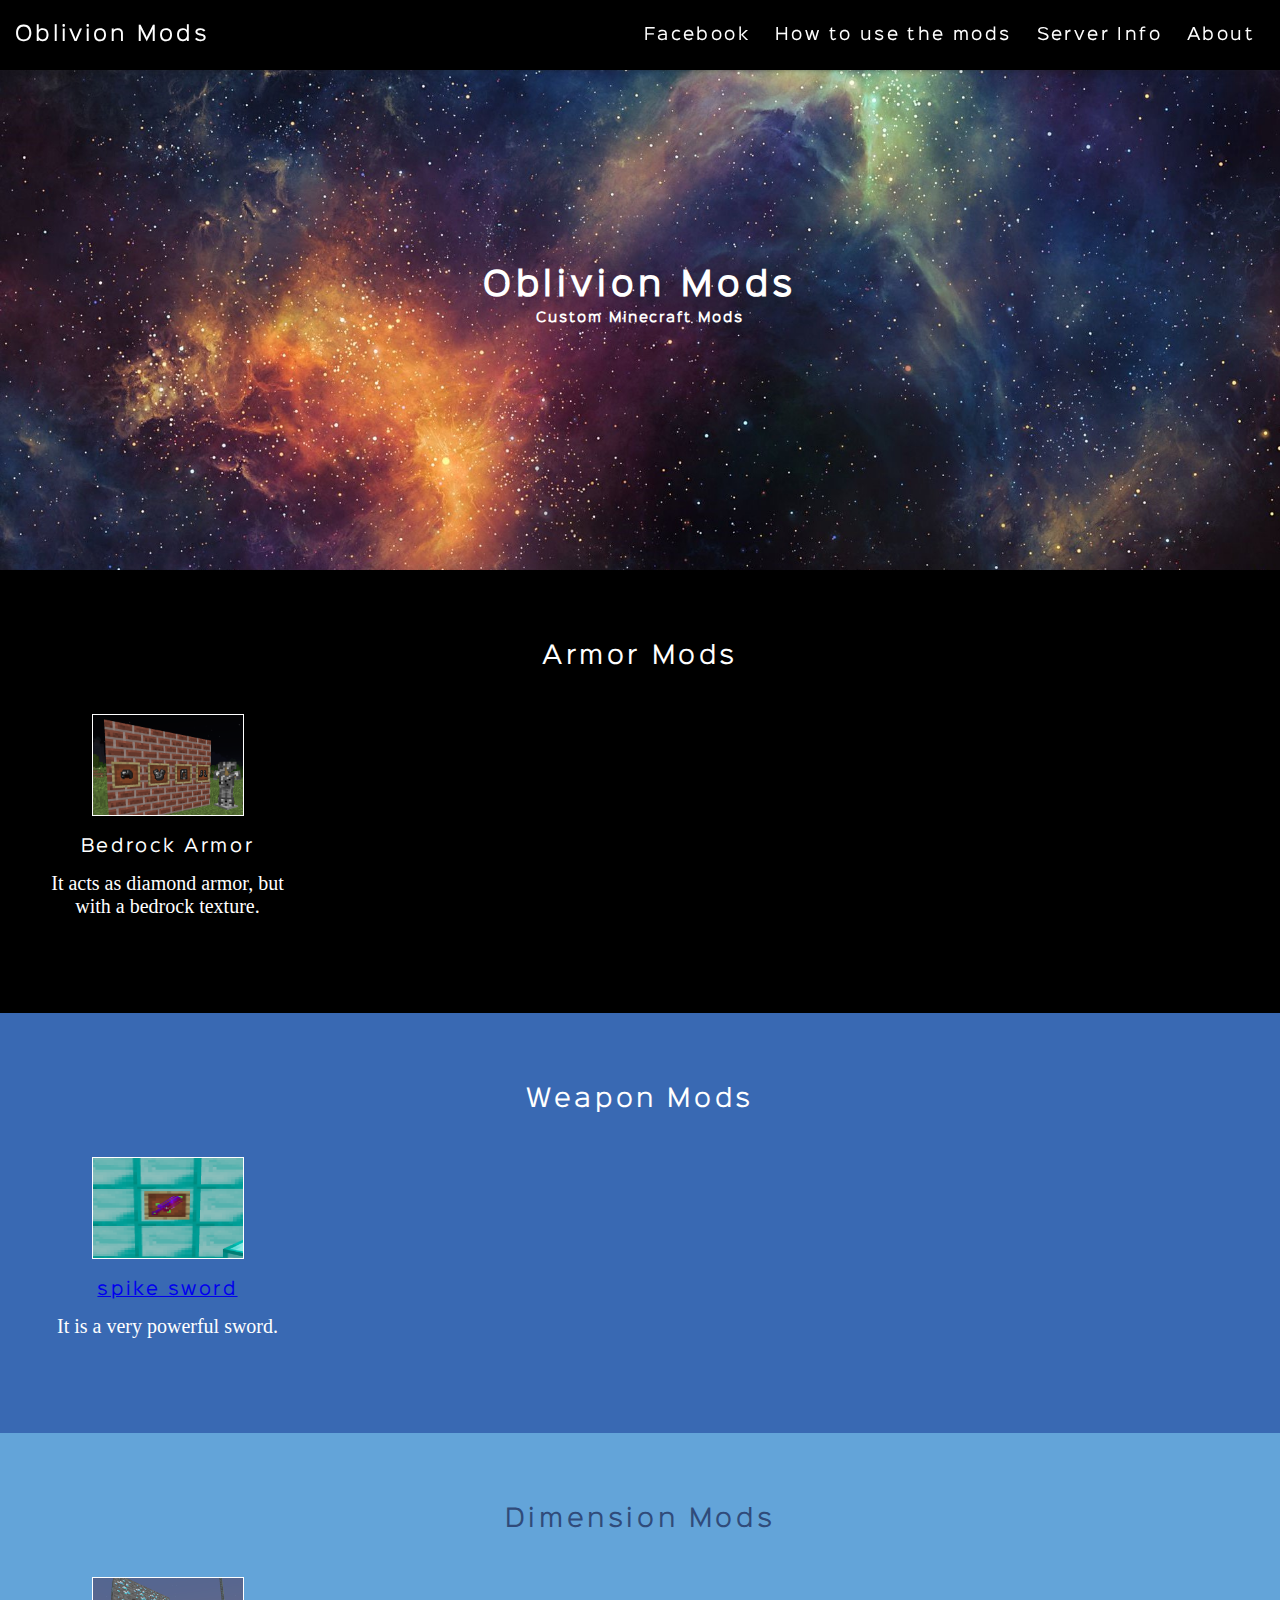
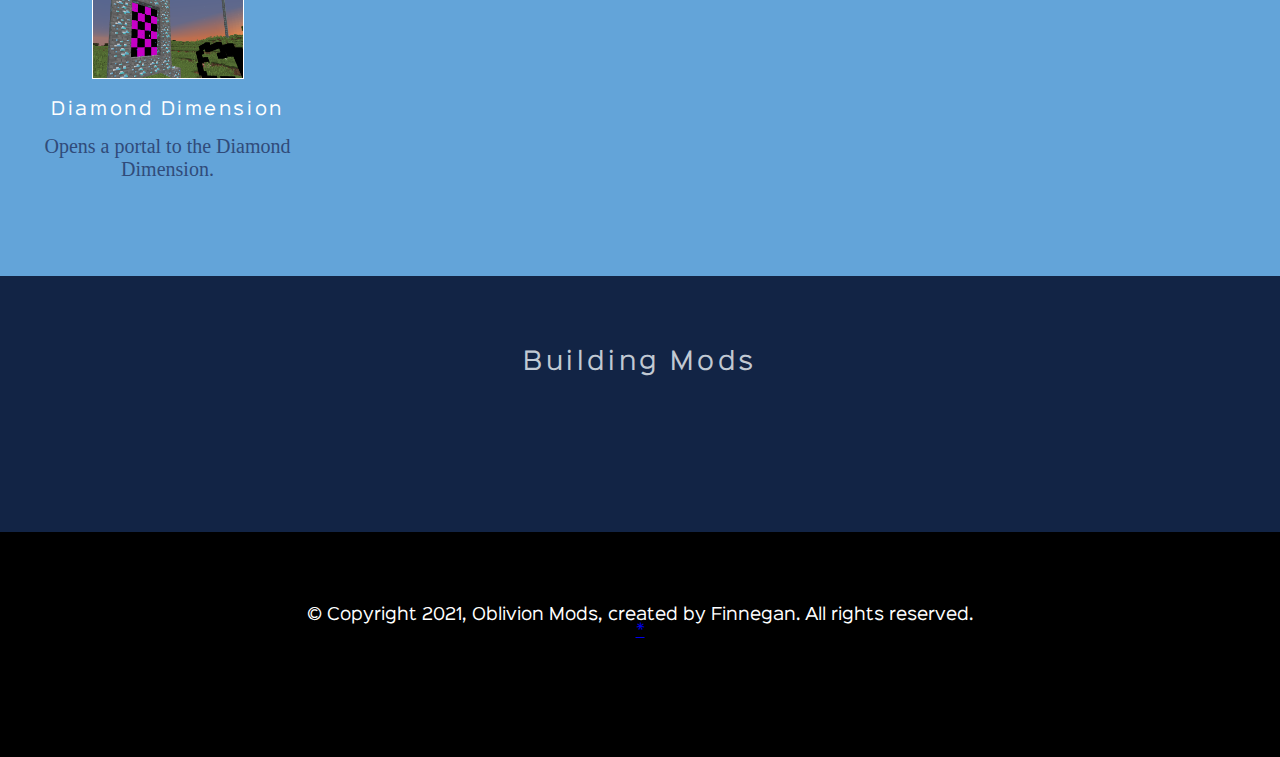
==== commit df0f6ee4: "website update" ====
--- a/index.html
+++ b/index.html
@@ -156,7 +156,7 @@
         <div class="footer-content">
             <div class="footer-copyright">&copy; Copyright 2021, Oblivion Mods, created by Finnegan. All rights reserved.</div>
         </div>
-        <div class="trey-link"><a href="./Treys-mods.html">*</a></div>
+        <div class="Finn-link"><a href="./Finns-mods.html">*</a></div>
     </footer>
 </body>
 </html>